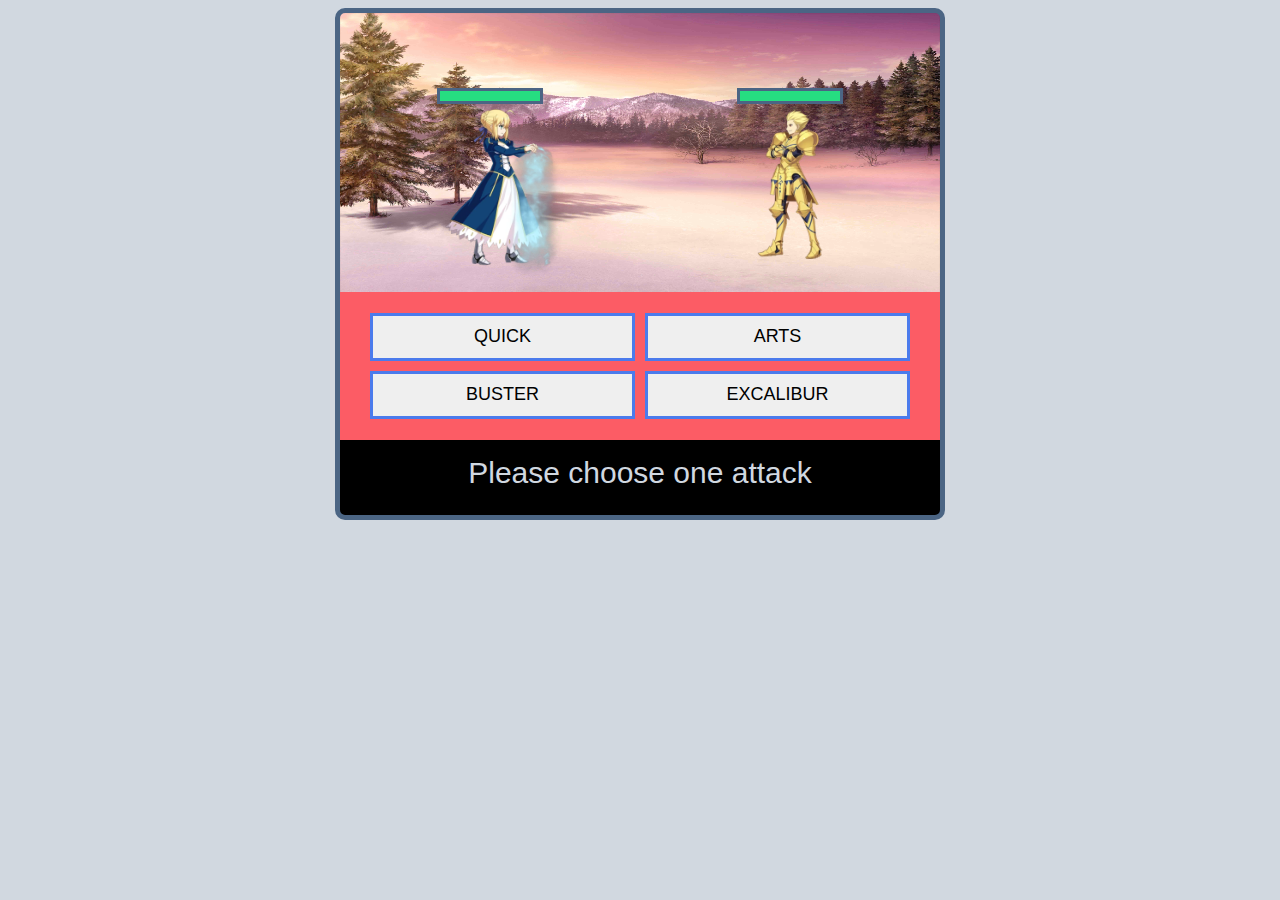
==== Desafio 1/index.html @ 362c5c37 "Desafio bonus 1 finished" ====
<!DOCTYPE html>
<html lang="en">
<head>
  <meta charset="UTF-8">
  <meta name="viewport" content="width=device-width, initial-scale=1.0">
  <meta name="description" content="Um jogo de fate">
  <title>Fate Grand Prototype</title>
  <link rel="stylesheet" href="style.css">
</head>
<body>
  <div id="arena">
    <div id=characters>
      <div id="artoria">
        <div id="player-health-bar">
          <div min="0" max="100" value="100" id="player-health"></div>
        </div>
        <img src="assets/artoria1.webp" alt="Artoria">
      </div>
      <div id="gilgamesh">
        <div id="opponent-health-bar">
          <div min="0" max="100" value="100" id="opponent-health"></div>
        </div>
        <img src="assets/gilgamesh1.webp" alt="Gilgamesh">
      </div>
    </div>
    <div id="options">
      <div class="row">
        <button id="quick-button">
          Quick
        </button>
        <button id="arts-button">
          Arts
        </button>
      </div>
      <div class="row">
        <button id="buster-button">
          Buster
        </button>
        <button id="np-button">
          Excalibur
        </button>
      </div>
    </div>
    <div>
      <p id="text">
        Please choose one attack
      </p>
    </div>
  </div>
  <script src="ex.js"></script>
</body>
</html>
---- Desafio 1/style.css ----
:root {
  --white: #d1d8e0;
  --gray: #a5b1c2;
  --black: #4b6584;
  --red: #fc5c65;
  --green: #26de81;
  --dark-green: #20bf6b;
  --grass-green: #C7F899;
  --blue: #4b7bec;
  --orange: #fd9644;
  --very-light-green: #D8F0D8;
}

* {
  font-family: Arial, Helvetica, sans-serif;
}

body {
  display: flex;
  justify-content: center;
  background-color: var(--white);
}

button {
  border: 3px solid var(--blue);
  margin: 5px;
  width: 50%;
  height: 48px;
  cursor: pointer;
  text-transform: uppercase;
  font-size: 18px;
}

#arena {
  display: flex;
  flex-wrap: wrap;
  flex-direction: column;
  max-width: 600px;
  width: 100%;
  background: url("assets/background.png");
  background-size: 100% 100%;
  border: 5px solid var(--black);
  border-radius: 10px;
  padding-top: 70px;
  padding-bottom: 25px;
}

#characters { 
  display: flex;
  flex-direction: row;
  justify-content: space-between;
}

#artoria {
  display: flex;
  flex-direction: column;
  align-items: center;
  width: 100px;
  padding: 0 100px;
 }
 
 #artoria img {
   transform: scaleX(-1);
   position: relative;
   z-index: 1;
   width: 150%;
   height: auto;
 }
 
 #player-health-bar {
   width: 100%;
   height: 10px;
   background-color: var(--red);
   border: 3px solid var(--black);
   margin: 5px;
 }
 
 #player-health {
   width: inherit;
   height: inherit;
   background-color: var(--green);
   transition: 1000ms;
 }

#gilgamesh {
  display: flex;
  flex-direction: column;
  align-items: center;
  width: 100px;
  padding: 0 100px;
}

#gilgamesh img {
  position: relative;
  z-index: 1;
  width: 150%;
  height: auto;
}

#opponent-health-bar {
  width: 100%;
  height: 10px;
  background-color: var(--red);
  border: 3px solid var(--black);
  margin: 5px;
}

#opponent-health {
  width: inherit;
  height: inherit;
  background-color: var(--green);
  transition: 1000ms;
}

#text {
  text-align: center;
  font-size: 30px;
  color: var(--white);
  margin: 0;
}

#options {
  background-color: var(--red);
  margin: 16px 0;
  padding: 16px 25px;
}

.row {
  display: flex;
}
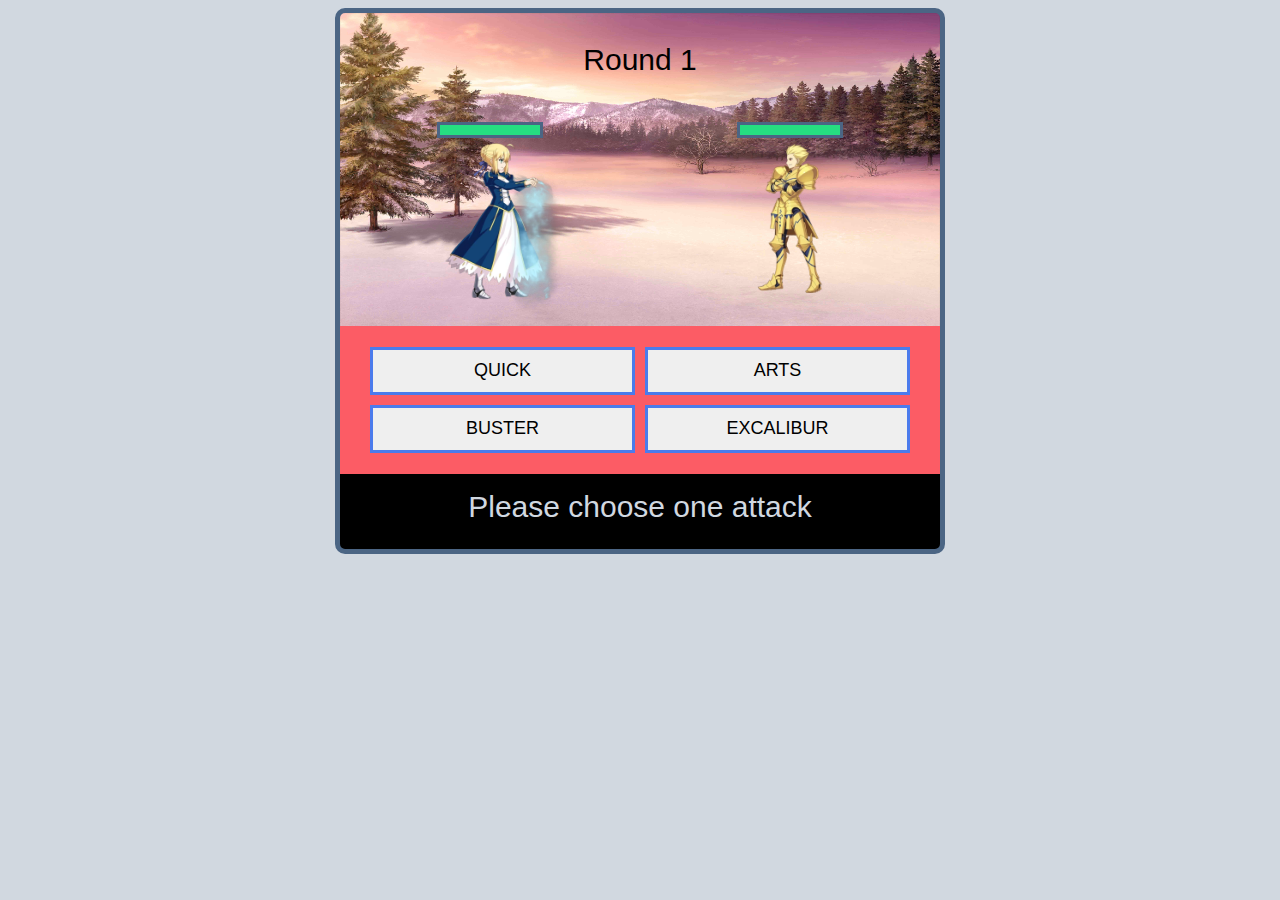
==== commit b9f633e4: "Desafio Bonus 4 Finished" ====
--- a/Desafio 1/index.html
+++ b/Desafio 1/index.html
@@ -9,18 +9,21 @@
 </head>
 <body>
   <div id="arena">
+    <p id="round">
+      Round 1
+    </p>
     <div id=characters>
       <div id="artoria">
         <div id="player-health-bar">
           <div min="0" max="100" value="100" id="player-health"></div>
         </div>
-        <img src="assets/artoria1.webp" alt="Artoria">
+        <img src="assets/artoria1.webp" alt="Artoria" id="artoriaImg">
       </div>
       <div id="gilgamesh">
         <div id="opponent-health-bar">
           <div min="0" max="100" value="100" id="opponent-health"></div>
         </div>
-        <img src="assets/gilgamesh1.webp" alt="Gilgamesh">
+        <img src="assets/gilgamesh1.webp" alt="Gilgamesh" id="gilgameshImg">
       </div>
     </div>
     <div id="options">
--- a/Desafio 1/style.css
+++ b/Desafio 1/style.css
@@ -43,6 +43,14 @@
   border-radius: 10px;
   padding-top: 70px;
   padding-bottom: 25px;
+}
+
+#round {
+  text-align: center;
+  font-size: 30px;
+  transform: translate(0, -40px);
+  color: var(black);
+  margin: 0;
 }
 
 #characters { 
